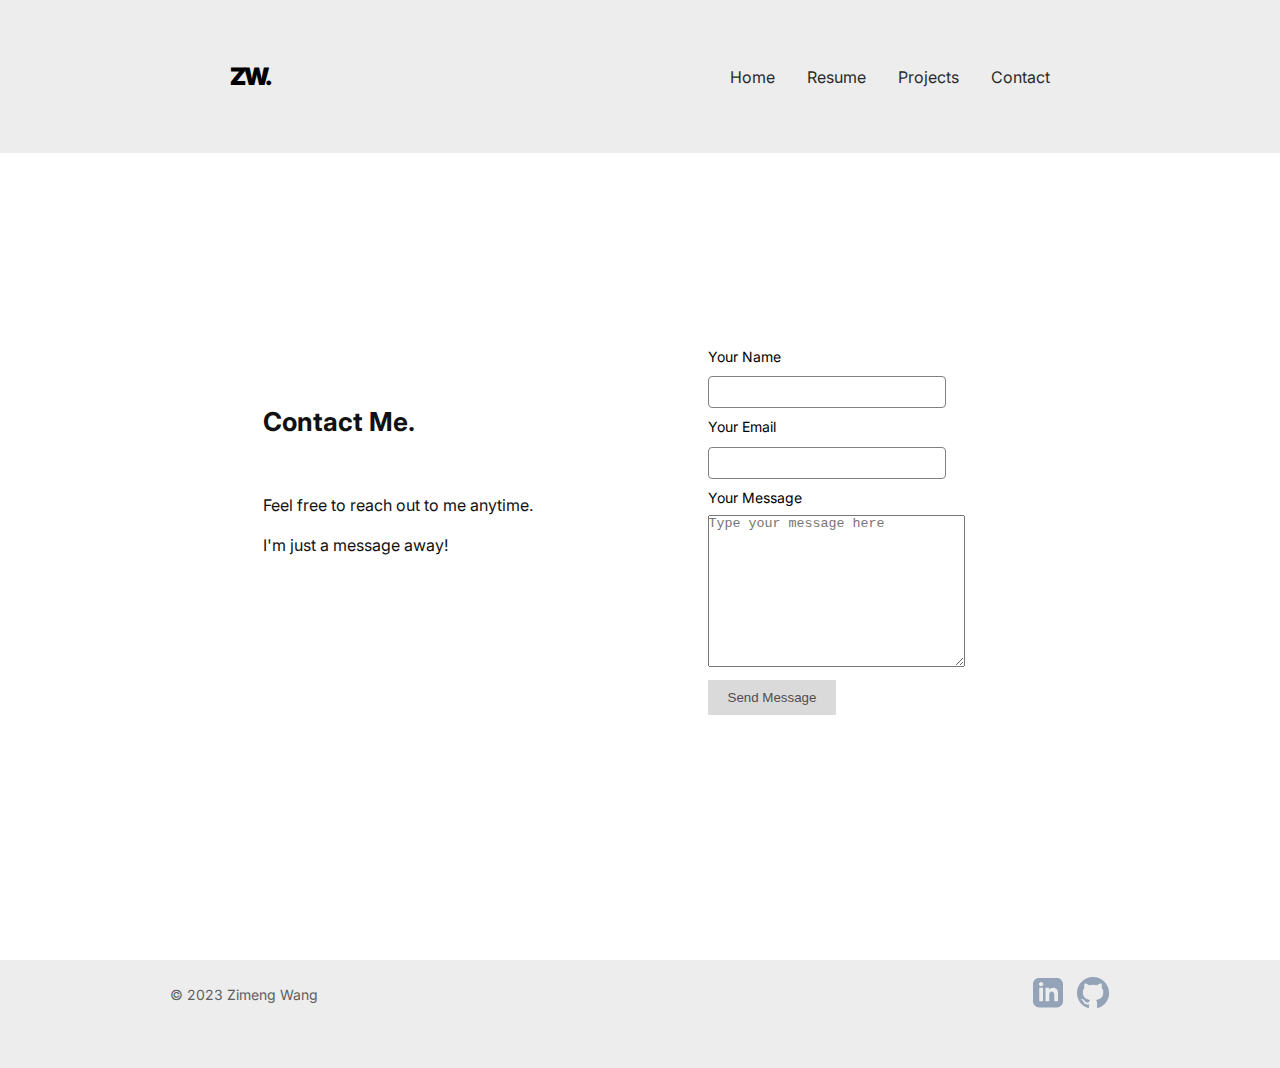
==== contact.html @ a0e2d178 "Add files via upload" ====
<!DOCTYPE html>
<html>
  <head>
    <meta charset="UTF-8" />
    <meta http-equiv="X-UA-Compatible" content="IE=edge" />
    <meta name="viewport" content="width=device-width, initial-scale=1.0" />
    <title>My Portfolio</title>
    <link rel="stylesheet" href="media.css" />
    <link rel="stylesheet" href="index.css" />
    <link
      rel="stylesheet"
      href="https://fonts.googleapis.com/css2?family=Inter:wght@400;700;900&display=swap"
    />
  </head>
  <body>
    <nav id="desktop-nav">
      <div class="logo">ZW.</div>
      <div>
        <ul class="nav-links">
          <li><a href="index.html">Home</a></li>
          <li><a href="resume.html">Resume</a></li>
          <li><a href="projects.html">Projects</a></li>
          <li><a href="contact.html">Contact</a></li>
        </ul>
      </div>
    </nav> 

    <nav id="hamburger-nav">
      <div class="logo">ZW.</div>
      <div class="hamburger-menu">
        <div class="hamburger-icon" onclick="toggleMenu()">
          <span></span>
          <span></span>
          <span></span>
        </div>

        <div class="menu-links">
          <li><a href="index.html" onclick="toggleMenu()">Home</a></li>
          <li><a href="resume.html" onclick="toggleMenu()">Resume</a></li>
          <li><a href="projects.html" onclick="toggleMenu()">Projects</a></li>
          <li><a href="contact.html" onclick="toggleMenu()">Contact</a></li>
        </div>
      </div>
    </nav>

    <div class="contact">
      <div class="contactme">
          <p id="contactmetitle">Contact Me. </p>
            <p id="contactmesentence">Feel free to reach out to me anytime.<br>
            I'm just a message away!</p>
        </div>

      <div class="form">
        <form action="">
          <label for="name">Your Name</label><br>
          <input type="text" id="name" name="name"><br>
          <label for="email">Your Email</label><br>
          <input type="text" id="email" name="email"><br>
          <label for="message">Your Message</label><br>
          <textarea name="message" id="message" cols="30" rows="10" placeholder="Type your message here"></textarea><br>
          <input type="submit" value="Send Message">
        </form>

      </div>

    </div>
        

  <footer>
    <div class="footer-container">
        <p class="footername">&#169; 2023 Zimeng Wang</p>
        <div class="footerlogo">
          <a href="https://www.linkedin.com/in/zimeng-wang-237988160/">
            <img class="linkedin-icon" alt="linkedin" src="icons/linkedin.svg" />
          </a>
          <a href=" https://github.com/zimw7?tab=repositories">
            <img class="github-icon" alt="Github" src="icons/github.svg" />
          </a>
        </div>
    </div>
  </footer>


  <script src="script.js"></script>


  </body>
</html>
---- index.css ----
/* General */
@import url('https://fonts.googleapis.com/css2?family=Inter:wght@400;700;900&display=swap');

html{
  scroll-behavior: smooth;
}

* {
  margin: 0;
  padding: 0;
}

body {
  font-family: 'Inter', sans-serif;
  margin: 0;
}

p {
  margin: 0;
  color: #606060;
  line-height: 26px;
  font-size: 14px;
}
ul {
  font-size: 14px;
  color: #606060;
  line-height: 30px;
}

p a {
  color: #230584;
  text-decoration: underline;
}

/* Transition */
a, .btn {
  transition: all 0.3s ease-in-out;
}

/* Desktop Nav */
nav, .nav-links{
  display: flex;
}
nav {
  position: sticky;
  justify-content: space-around;
  align-items: center;
  height: 17vh;
  background-color: #ededed;
}
.nav-links {
  gap: 2rem;
  list-style: none;
  font-weight: 400;
  font-size: 1rem;
}
a {
  padding: 0; /* 去掉链接的padding */
  color: rgb(42, 42, 42);
  text-decoration: none;
  text-decoration-color: #fff;
}

a:hover {
  color: grey;
  font-weight: 700;
  text-decoration:solid;
  text-underline-offset: 1rem;
  text-decoration-color: rgb(181,181,181);
}

a:active {
  color: rgb(30, 30, 30);
  font-weight: 700;
  text-decoration:solid;
  text-underline-offset: 1rem;
  text-decoration-color: rgb(37, 37, 37);
}

.logo {
  font-size: 1.5rem;
  font-weight: 900;
  letter-spacing: -2px;
}
.logo:hover {
  color: grey;
  cursor: default;
}

/* HAMBURGER MENU */

#hamburger-nav {
  display: none;
}

.hamburger-menu {
  position: relative;
  display: inline-block;
}

.hamburger-icon {
  display: flex;
  flex-direction: column;
  justify-content: space-between;
  height: 24px;
  width: 30px;
  cursor: pointer;
}

.hamburger-icon span {
  width: 100%;
  height: 4px;
  background-color: rgb(40, 40, 40);
  transition: all 0.3 ease-in-out;
}

.menu-links {
  position: absolute;
  top: 100%;
  right: 0;
  background-color: rgb(255, 255, 255);
  width: fit-content;
  max-height: 0;
  overflow: hidden;
  transition: all 0.3 ease-in-out;
}

.menu-links a {
  display: block;
  padding: 10px;
  text-align: center;
  font-size: 1rem;
  color: black;
  text-decoration: none;
  transition: all 0.3 ease-in-out;
}

.menu-links li {
  list-style: none;
}

.menu-links.open {
  max-height: 300px;
}

.hamburger-icon.open span:first-child {
  transform: rotate(45deg) translate(10px, 5px);
}

.hamburger-icon.open span:nth-child(2) {
  opacity: 0;
}

.hamburger-icon.open span:last-child {
  transform: rotate(-45deg) translate(10px, -5px);
}

.hamburger-icon span:first-child {
  transform: none;
}

.hamburger-icon span:first-child {
  opacity: 1;
}

.hamburger-icon span:first-child {
  transform: none;
}


/* about */
h1 {
  color: rgb(18,17,17);
  font-size: 40px;
  font-weight: 700;
  margin-bottom: 40px;
  line-height:50px;
}
h2 {
  color: #94a3b8;
  font-size: 18px;
  font-style: normal;
  font-weight: 400;
  margin-bottom: 40px;
}
.about {
  display: flex;
  flex-direction: row;
  align-items: center;
  justify-content: center;
  height: 83vh;
  margin-top: 3rem;
  margin-bottom: 6rem;
}
.bio {
  margin-left: 180px;
  margin-right: 60px;
}
.photo img {
  width: 400px;
  height: 400px;
  margin-left: 60px;
  margin-right: 180px;
}
/* resume */
.resumetitle {
  display: flex;
  justify-content: space-between;
  align-items: center;
  margin-top: 40px;
  margin-left: 150px;
  margin-right: 150px;
}
.name {
  color: rgb(18,17,17);
  font-size: 28px;
  font-weight: 700;
  line-height:50px;
}
.contact-icon {
  display: flex;
  align-items: center; /* 垂直居中对齐 */
}
.contact-icon a {
  margin-right: 10px; /* 在链接之间添加一些右边距，可以根据需要进行调整 */
}
/* 为email图标添加一些样式以垂直居中 */
.contact-icon img[alt="email"] {
  vertical-align: middle;
}
.resume-content {
  margin-top: 40px;
  margin-bottom: 70px;
  margin-left: 175px;
  margin-right: 150px;
  line-height: 35px;
}
h3 {
  color: rgb(18,17,17);
  font-size: 18px;
  font-weight: 700;
  margin-bottom: 1px;
  margin-top: 30px;
  margin-left: -25px;
}
h4 {
  display: inline-block;
  font-size: 14px;
}
table {
  margin-top: 0px;
  margin-bottom: 20px;
  margin-left: -25px;
  margin-right: 150px;
  border-collapse: collapse;
  width: 100%;
  color: rgb(18,17,17);
  font-size: 14px;
}
.date {
  float: right;
  margin-right: 26px;
  color: rgb(18,17,17);
}
.tabledate {
  text-align: right;
}

/* project */
.carousel {
  position: relative;
  display: flex;
  overflow: hidden;
}

.carousel-item {
  display: none;
  justify-content: space-between;
  width: 100%;
}

.carousel-item.active {
  display: flex;
}

.slidebutton {
  cursor: pointer;
}

.projectdetail,
.projectimage {
  width: 50%;
}

.projectimage img {
  max-width: 100%;
  height: auto;
}


/* contact */
.contact {
  display: flex;
  align-items: center;
  justify-content: center;
  height: 83vh;
  margin-bottom: 60px;
 margin-left: 90px;
}
.contactme {
  margin-left: 150px;
  margin-bottom: 80px;
}
/* 标题样式 */
#contactmetitle {
  font-size: 26px; 
  font-weight: 700;
  color: rgb(18,17,17);
  margin-bottom: 50px;
}

/* 内容样式 */
#contactmesentence {
  font-size: 16px; 
  color: rgb(18,17,17);
  line-height: 40px; 
}


.form {
  display: flex;
  flex-direction: column;
  width: 400px;
  margin-top: 70px;
  margin-bottom: 70px;
  margin-left: 175px;
  margin-right: 150px;
  line-height: 35px;
  font-size: 14px;
}

/* 更改文本框边框颜色 */
input[type="text"] {
  border: 1px solid gray; 
  border-radius: 4px;
  margin: 1px 0;
  height: 30px;
  width: 236px;
}

/* 更改提交按钮样式 */
input[type="submit"] {
  background-color: rgb(219, 218, 218); /* 替换为你想要的按钮背景颜色 */
  color: rgb(79, 78, 78);
  border: none;
  padding: 10px 20px;
  cursor: pointer;
}




/* footer */
footer {
  height: 12vh;
  bottom: 0;
  width: 100%;
  background: #ededed; /* 根据需要更改背景颜色 */
}
.footer-container {
  display: flex;
  justify-content: space-between;
  align-items: center;
  width: 75%; /* 根据需要调整宽度 */
  max-width: 1200px; /* 根据需要调整最大宽度 */
  margin: 0 auto; /* 使页脚容器在页面上居中 */
  padding: 15px; /* 根据需要调整内边距 */
}

.footername {
  margin-left: 10px;
}

.footerlogo {
  display: flex;
  align-items:center;
}

.footerlogo img {
  margin-right: 10px;
}



/* @media */

@media screen and (max-width: 1200px) {
  #desktop-nav {
    display: none;
  }
  #hamburger-nav {
    display: flex; /* 将汉堡菜单显示出来 */
  }
}
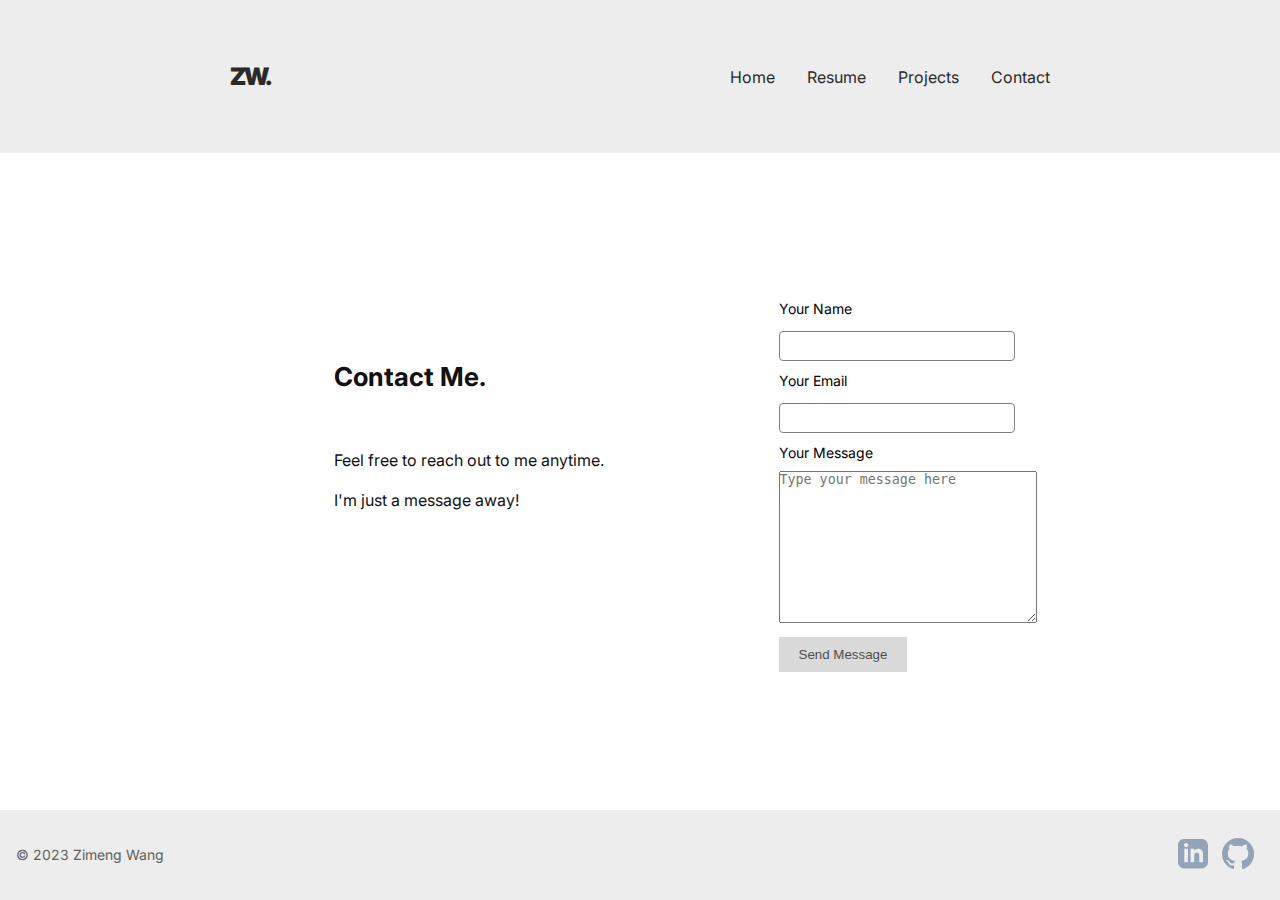
==== commit 32d200f5: "Add files via upload" ====
--- a/contact.html
+++ b/contact.html
@@ -5,16 +5,17 @@
     <meta http-equiv="X-UA-Compatible" content="IE=edge" />
     <meta name="viewport" content="width=device-width, initial-scale=1.0" />
     <title>My Portfolio</title>
-    <link rel="stylesheet" href="media.css" />
     <link rel="stylesheet" href="index.css" />
     <link
       rel="stylesheet"
       href="https://fonts.googleapis.com/css2?family=Inter:wght@400;700;900&display=swap"
     />
+    <script src="script.js" defer></script>
   </head>
   <body>
     <nav id="desktop-nav">
-      <div class="logo">ZW.</div>
+      <a href="index.html" class="logo">ZW.</a>
+
       <div>
         <ul class="nav-links">
           <li><a href="index.html">Home</a></li>
@@ -44,11 +45,12 @@
     </nav>
 
     <div class="contact">
+
       <div class="contactme">
           <p id="contactmetitle">Contact Me. </p>
             <p id="contactmesentence">Feel free to reach out to me anytime.<br>
             I'm just a message away!</p>
-        </div>
+      </div>
 
       <div class="form">
         <form action="">
@@ -60,7 +62,6 @@
           <textarea name="message" id="message" cols="30" rows="10" placeholder="Type your message here"></textarea><br>
           <input type="submit" value="Send Message">
         </form>
-
       </div>
 
     </div>
@@ -80,9 +81,5 @@
     </div>
   </footer>
 
-
-  <script src="script.js"></script>
-
-
   </body>
 </html>
--- a/index.css
+++ b/index.css
@@ -4,17 +4,16 @@
 html{
   scroll-behavior: smooth;
 }
-
 * {
   margin: 0;
   padding: 0;
-}
-
+  box-sizing: border-box;
+}
 body {
   font-family: 'Inter', sans-serif;
   margin: 0;
-}
-
+  height: 100%;
+}
 p {
   margin: 0;
   color: #606060;
@@ -26,18 +25,12 @@
   color: #606060;
   line-height: 30px;
 }
-
 p a {
   color: #230584;
   text-decoration: underline;
 }
 
-/* Transition */
-a, .btn {
-  transition: all 0.3s ease-in-out;
-}
-
-/* Desktop Nav */
+/* -------- DESKTOP NAV ---------- */
 nav, .nav-links{
   display: flex;
 }
@@ -55,12 +48,12 @@
   font-size: 1rem;
 }
 a {
-  padding: 0; /* 去掉链接的padding */
+  transition: all 0.3s ease-in-out;
+  padding: 0; 
   color: rgb(42, 42, 42);
   text-decoration: none;
   text-decoration-color: #fff;
 }
-
 a:hover {
   color: grey;
   font-weight: 700;
@@ -68,7 +61,6 @@
   text-underline-offset: 1rem;
   text-decoration-color: rgb(181,181,181);
 }
-
 a:active {
   color: rgb(30, 30, 30);
   font-weight: 700;
@@ -84,20 +76,21 @@
 }
 .logo:hover {
   color: grey;
-  cursor: default;
-}
-
-/* HAMBURGER MENU */
-
+  cursor: pointer;
+}
+.logo:active {
+  color: rgb(30, 30, 30);
+  cursor:pointer;
+}
+
+/*  ---------- HAMBURGER MENU ---------- */
 #hamburger-nav {
   display: none;
 }
-
 .hamburger-menu {
   position: relative;
   display: inline-block;
 }
-
 .hamburger-icon {
   display: flex;
   flex-direction: column;
@@ -106,25 +99,22 @@
   width: 30px;
   cursor: pointer;
 }
-
 .hamburger-icon span {
   width: 100%;
   height: 4px;
   background-color: rgb(40, 40, 40);
   transition: all 0.3 ease-in-out;
 }
-
 .menu-links {
   position: absolute;
   top: 100%;
   right: 0;
-  background-color: rgb(255, 255, 255);
+  background-color: rgb(204, 203, 203);
   width: fit-content;
   max-height: 0;
   overflow: hidden;
   transition: all 0.3 ease-in-out;
 }
-
 .menu-links a {
   display: block;
   padding: 10px;
@@ -134,41 +124,32 @@
   text-decoration: none;
   transition: all 0.3 ease-in-out;
 }
-
 .menu-links li {
   list-style: none;
 }
-
 .menu-links.open {
   max-height: 300px;
 }
-
 .hamburger-icon.open span:first-child {
   transform: rotate(45deg) translate(10px, 5px);
 }
-
 .hamburger-icon.open span:nth-child(2) {
   opacity: 0;
 }
-
 .hamburger-icon.open span:last-child {
   transform: rotate(-45deg) translate(10px, -5px);
 }
-
 .hamburger-icon span:first-child {
   transform: none;
 }
-
 .hamburger-icon span:first-child {
   opacity: 1;
 }
-
 .hamburger-icon span:first-child {
   transform: none;
 }
 
-
-/* about */
+/* ---------- INDEX ---------- */
 h1 {
   color: rgb(18,17,17);
   font-size: 40px;
@@ -189,8 +170,8 @@
   align-items: center;
   justify-content: center;
   height: 83vh;
-  margin-top: 3rem;
-  margin-bottom: 6rem;
+  margin-top: 1.5rem;
+  margin-bottom: 2rem;
 }
 .bio {
   margin-left: 180px;
@@ -202,7 +183,15 @@
   margin-left: 60px;
   margin-right: 180px;
 }
-/* resume */
+
+/* ---------- RESUME ---------- */
+.resume {
+  width: auto;
+  height: auto;
+  margin-bottom: 2rem;
+  margin-left: 120px;
+  margin-right: 120px;
+}
 .resumetitle {
   display: flex;
   justify-content: space-between;
@@ -219,12 +208,11 @@
 }
 .contact-icon {
   display: flex;
-  align-items: center; /* 垂直居中对齐 */
+  align-items: center; 
 }
 .contact-icon a {
-  margin-right: 10px; /* 在链接之间添加一些右边距，可以根据需要进行调整 */
-}
-/* 为email图标添加一些样式以垂直居中 */
+  margin-right: 10px;
+}
 .contact-icon img[alt="email"] {
   vertical-align: middle;
 }
@@ -242,6 +230,7 @@
   margin-bottom: 1px;
   margin-top: 30px;
   margin-left: -25px;
+  text-decoration: underline;
 }
 h4 {
   display: inline-block;
@@ -265,81 +254,131 @@
 .tabledate {
   text-align: right;
 }
-
-/* project */
+.work-experience li {
+  margin-left: 20px;
+}
+
+/* ---------- PROJECTS ---------- */
 .carousel {
   position: relative;
   display: flex;
   overflow: hidden;
-}
-
+  align-items: center;
+  justify-content: center;
+  height: 92vh;
+  width: 80vw;
+  margin: 0 auto;
+} 
 .carousel-item {
   display: none;
   justify-content: space-between;
   width: 100%;
-}
-
+  position: absolute;
+} 
 .carousel-item.active {
   display: flex;
 }
-
 .slidebutton {
+  position: absolute;
+  background: none;
+  top: 50%;
+  z-index: 2;
   cursor: pointer;
-}
-
-.projectdetail,
-.projectimage {
-  width: 50%;
-}
-
-.projectimage img {
-  max-width: 100%;
-  height: auto;
-}
-
-
-/* contact */
+  font-size: 2rem;
+  transform: translateY(-50%);
+  margin: 0;
+  padding: 0.5rem;
+  cursor: pointer;
+}
+.slidebutton:hover {
+  color: grey;
+}
+.slidebutton:active {
+  color: rgb(30, 30, 30);
+}
+.slidebutton.prev {
+  flex: 0.25;
+  left: 1.5rem;
+}
+.slidebutton.next {
+  flex: 0.25;
+  right: -1.5rem;
+}
+.projectdetail {
+  flex: 1.5;
+  display: flex;
+  flex-direction: column;
+  justify-content: center;
+  align-items:flex-start;
+  margin-left: 110px;
+  margin-right: 100px;
+}
+.project-title {
+  font-size: 20px; 
+  font-weight: 700;
+  color: rgb(18,17,17);
+  margin-bottom: 25px;
+}
+.project-toolname {
+  font-size: 16px; 
+  font-weight: 400;
+  color: #94a3b8;;
+  margin-bottom: 10px;
+}
+.project-description {
+  font-size: 14px; 
+  font-weight: 400;
+  color: rgb(18,17,17);
+  margin-bottom: 25px;
+}
+.project-date {
+  font-size: 14px; 
+  font-weight: 400;
+  color: #94a3b8;;
+  margin-bottom: 25px;
+}
+.project-image {
+  flex: 1.25;
+  max-width: 30%; 
+  height: auto; 
+  transform-origin: center center;
+  transition: transform 0.3s ease; 
+  margin-right: 60px;
+  object-fit: contain;
+}
+
+/* ---------- CONTACT ---------- */
 .contact {
   display: flex;
   align-items: center;
   justify-content: center;
-  height: 83vh;
-  margin-bottom: 60px;
- margin-left: 90px;
+  margin-left: 90px;
+  padding: 50px;
+  height: 73vh;
 }
 .contactme {
   margin-left: 150px;
   margin-bottom: 80px;
 }
-/* 标题样式 */
 #contactmetitle {
   font-size: 26px; 
   font-weight: 700;
   color: rgb(18,17,17);
   margin-bottom: 50px;
 }
-
-/* 内容样式 */
 #contactmesentence {
   font-size: 16px; 
   color: rgb(18,17,17);
   line-height: 40px; 
 }
-
-
 .form {
   display: flex;
   flex-direction: column;
-  width: 400px;
-  margin-top: 70px;
-  margin-bottom: 70px;
   margin-left: 175px;
   margin-right: 150px;
-  line-height: 35px;
+  line-height: 36px;
   font-size: 14px;
 }
-
-/* 更改文本框边框颜色 */
 input[type="text"] {
   border: 1px solid gray; 
   border-radius: 4px;
@@ -347,58 +386,222 @@
   height: 30px;
   width: 236px;
 }
-
-/* 更改提交按钮样式 */
 input[type="submit"] {
-  background-color: rgb(219, 218, 218); /* 替换为你想要的按钮背景颜色 */
+  background-color: rgb(219, 218, 218); 
   color: rgb(79, 78, 78);
   border: none;
   padding: 10px 20px;
   cursor: pointer;
 }
 
-
-
-
-/* footer */
+/* ------- FOOTER ------- */
 footer {
-  height: 12vh;
+  height: 10vh;
   bottom: 0;
   width: 100%;
-  background: #ededed; /* 根据需要更改背景颜色 */
+  background: #ededed; 
 }
 .footer-container {
   display: flex;
   justify-content: space-between;
   align-items: center;
-  width: 75%; /* 根据需要调整宽度 */
-  max-width: 1200px; /* 根据需要调整最大宽度 */
-  margin: 0 auto; /* 使页脚容器在页面上居中 */
-  padding: 15px; /* 根据需要调整内边距 */
-}
-
+  width: 100%; 
+  height: 100%;
+  max-width: 1500px; 
+  margin: 0 auto; 
+  padding: 15px; 
+}
 .footername {
-  margin-left: 10px;
-}
-
+  margin-left: 1px;
+}
 .footerlogo {
   display: flex;
   align-items:center;
 }
-
 .footerlogo img {
   margin-right: 10px;
 }
 
-
-
-/* @media */
 
 @media screen and (max-width: 1200px) {
   #desktop-nav {
     display: none;
   }
   #hamburger-nav {
-    display: flex; /* 将汉堡菜单显示出来 */
-  }
-}
+    display: flex; 
+  }
+}
+
+@media screen and (max-width: 780px) {
+  #hamburger-nav {
+    height: 12vh;
+    margin-right: -50px;
+  }
+    /* ------- INDEX------- */
+  .logo {
+    margin-left: -60px;
+  }
+  .about {
+    flex-direction: column;
+    align-items: center;
+    justify-content: center;
+    height: auto;
+    margin: 15px;
+  }
+  .bio {
+    margin-left: 15px;
+    margin-right: 15px;
+    margin-bottom: 50px;
+  }
+  .bio h1 {
+    font-size: 30px;
+    line-height: 40px;
+  }
+  .photo img {
+    width: 300px;
+    height: 300px;
+    margin-left: 15px;
+    margin-right: 15px;
+    margin-bottom: 40px;
+  }
+
+/* ------- RESUME ------- */
+.resume {
+  margin-left: 15px;
+  margin-right: 15px;
+  margin-bottom: 50px;
+}
+.resumetitle {
+  flex-direction: column;
+  align-items: center;
+  justify-content: center;
+  margin-left: 15px;
+  margin-right: 15px;
+}
+.name {
+  margin-bottom: 10px;
+  font-size: 22px;
+  width: 350px;
+  margin: 0 auto;
+}
+.resume-content h3 {
+  font-size: 16px;
+  margin-left: -165px;
+}
+.summary p {
+  width: 350px;
+  font-size: 12px;
+  margin-left: -165px;
+}
+.resume-content ul {
+  width: 335px;
+  font-size: 12px;
+  margin-left: -150px;
+}
+.education table {
+  width: 100%; 
+  border-collapse: collapse; 
+  margin-bottom: 16px; 
+}
+
+.education tr {
+  display: block; 
+  margin-bottom: 10px;
+  width: 300px;
+  margin-left: -140px;
+}
+
+.education td {
+  display: block; 
+  text-align: left;
+  width: 200px;
+}
+
+.education td:before {
+  content: attr(data-label); 
+  display: block; 
+  margin-bottom: 5px; 
+}
+.education td.tabledate {
+  text-align: left;
+}
+.work-experience h4 {
+  width: 310px;
+  font-size: 12px;
+  margin-left: -165px;
+} 
+.date {
+  font-size: 12px;
+  width: 315px;
+  float: left;
+  margin-bottom: 10px;
+  margin-left: -165px;
+}
+.work-experience ul {
+  width: 310px;
+  font-size: 12px;
+  margin-left: -150px;
+}
+
+
+/* ------- PROJECTS ------- */
+.carousel {
+  flex-direction: column-reverse;
+  align-items: center;
+  justify-content: center;
+  width: auto;
+  height: 105vh;
+}
+.carousel-item {
+  display: none;
+  justify-content: space-between;
+  width: 100%;
+  position: absolute;
+}
+.carousel-item.active {
+  display: flex;
+  flex-direction: column-reverse;
+  align-items: center;
+  justify-content: center;
+  width: auto;
+  height: auto;
+}
+.project-image {
+  flex: 1.55;
+  max-width: 50%; 
+  margin: 0 auto;
+}
+.projectdetail {
+  flex: 2;
+  margin-top: 30px;
+  margin-bottom: 30px;
+}
+.slidebutton.next {
+  right: 20px;
+}
+
+/* ------- CONTACT ------- */
+  .contact {
+    flex-direction: column;
+    align-items: center;
+    justify-content: center;
+    height: auto;
+    margin: 10px;
+    padding: 10px;
+    margin-bottom: 25px;
+  }
+  .contactme {
+    margin-left: 15px;
+    margin-right: 15px;
+    margin-bottom: 50px;
+    margin-top: 20px;
+  }
+  .form {
+    margin: 0 auto; 
+    display: flex;
+    justify-content: center; 
+    align-items: center; 
+  }
+
+ 
+}